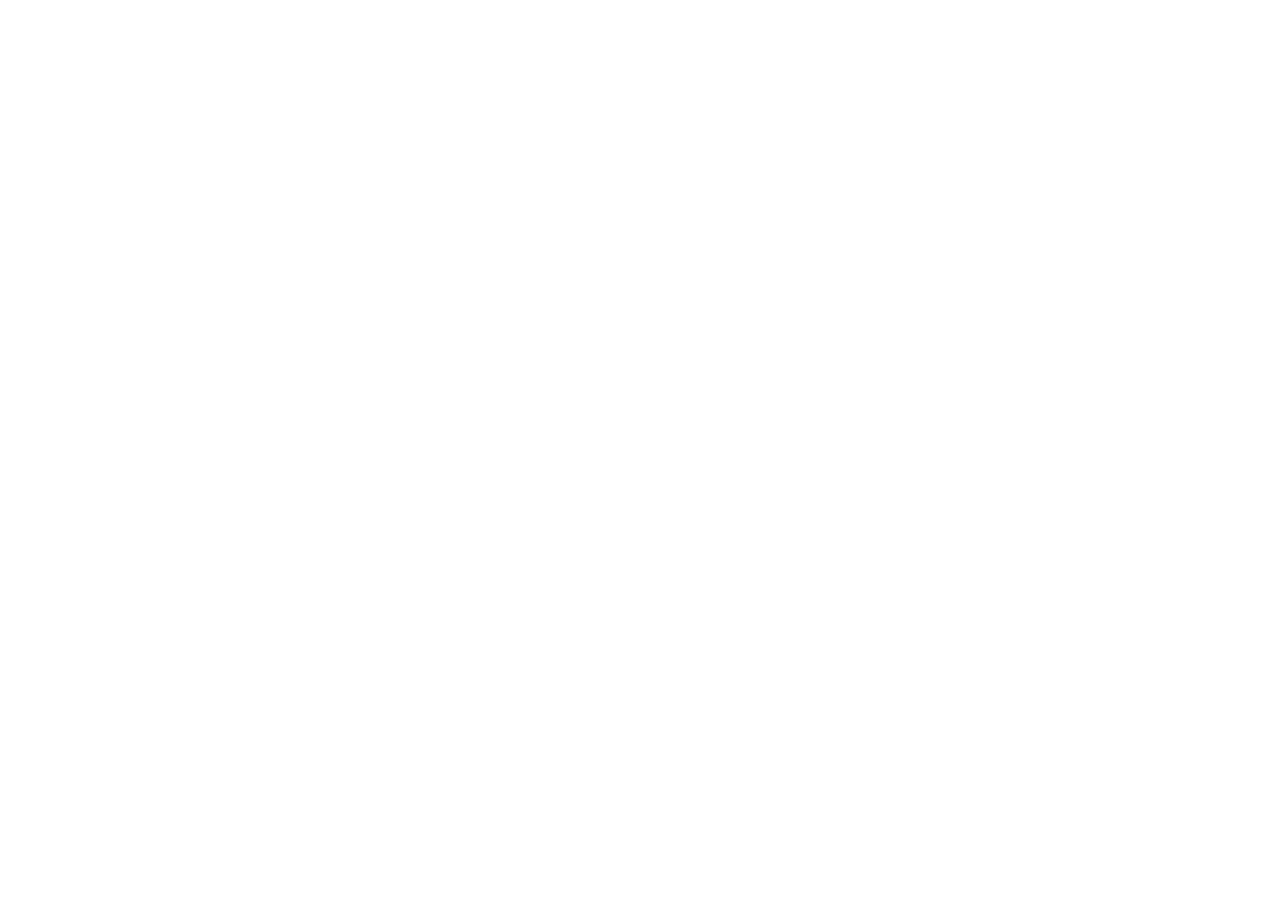
==== index.html @ cda57931 "Criei a página prinical" ====
<!DOCTYPE html>
<html lang="pt-br">
<head>
    <meta charset="UTF-8">
    <meta http-equiv="X-UA-Compatible" content="IE=edge">
    <meta name="viewport" content="width=device-width, initial-scale=1.0">
    <link rel="shortcut icon" href="favicon.ico" type="image/x-icon">
    <title>Projetos Redes Sociais</title>
</head>
<body>
    
</body>
</html>
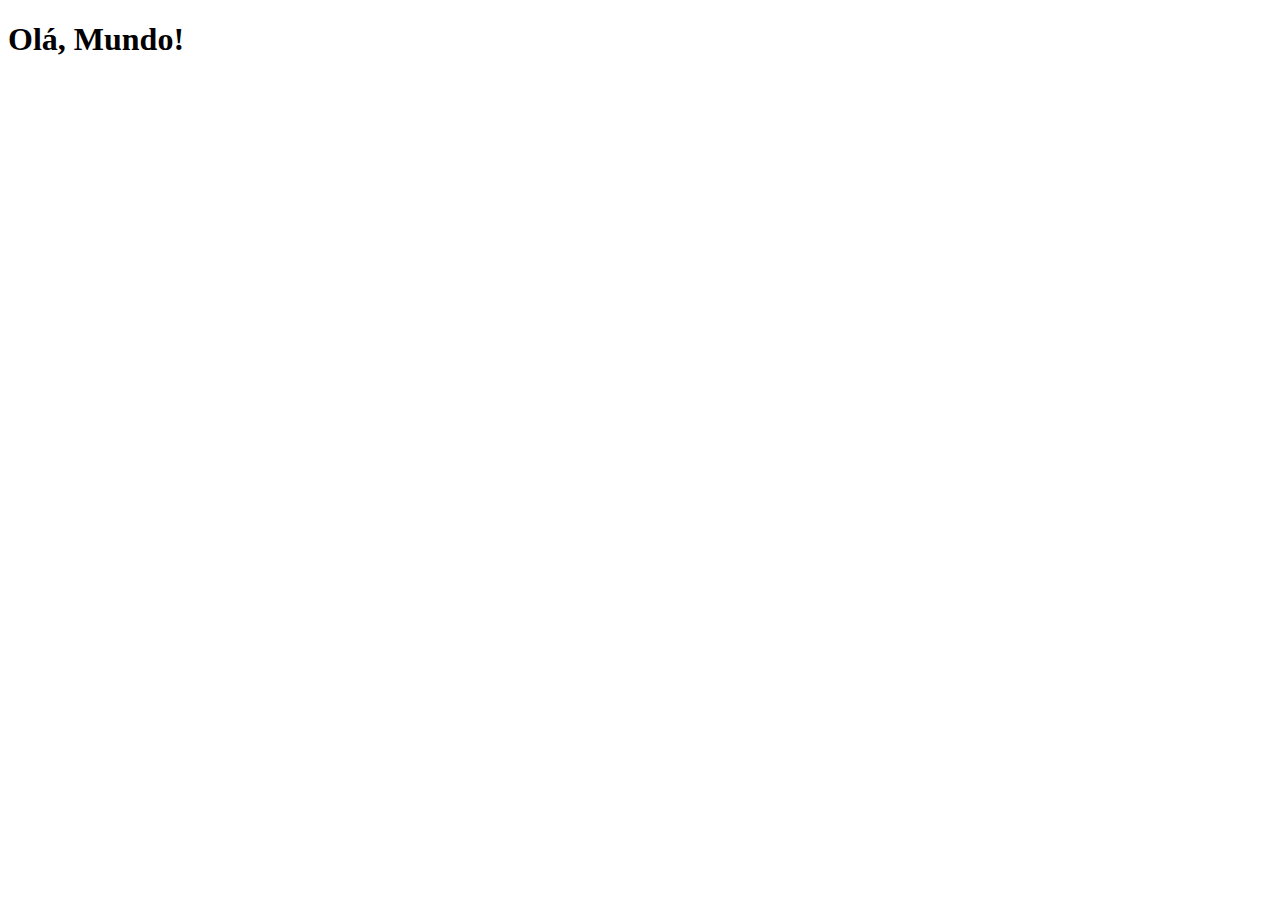
==== commit 30746ee9: "atualizei página" ====
--- a/index.html
+++ b/index.html
@@ -8,6 +8,6 @@
     <title>Projetos Redes Sociais</title>
 </head>
 <body>
-    
+    <h1>Olá, Mundo!</h1>
 </body>
 </html>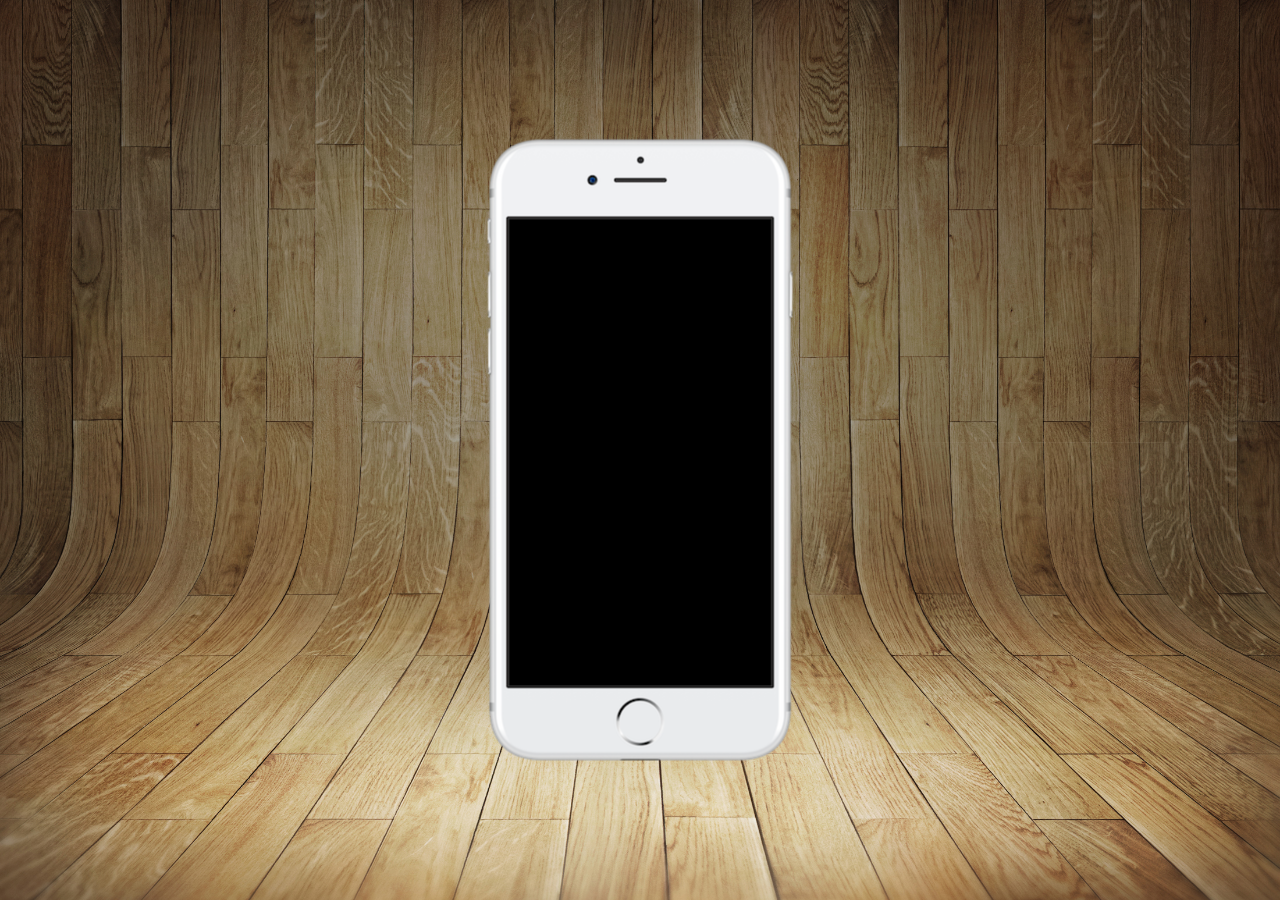
==== commit 81680b27: "Atualizei Estilo" ====
--- a/index.html
+++ b/index.html
@@ -1,13 +1,20 @@
 <!DOCTYPE html>
 <html lang="pt-br">
 <head>
-    <meta charset="UTF-8">
-    <meta http-equiv="X-UA-Compatible" content="IE=edge">
+    <meta charset="UTF-8">    
     <meta name="viewport" content="width=device-width, initial-scale=1.0">
     <link rel="shortcut icon" href="favicon.ico" type="image/x-icon">
+    <link rel="stylesheet" href="estilos/style.css">
     <title>Projetos Redes Sociais</title>
 </head>
 <body>
-    <h1>Olá, Mundo!</h1>
+    <main>
+        <section id="telefone">
+            
+        </section>
+        <section id="redes-sociais">
+
+        </section>
+    </main>
 </body>
 </html>--- a/estilos/style.css
+++ b/estilos/style.css
@@ -0,0 +1,39 @@
+@charset "UTF-8";
+
+* {
+    margin: 0px;
+    padding: 0px;  
+    font-family: Arial, Helvetica, sans-serif;  
+}
+
+
+html, body {
+    height: 100vh;
+    width: 100vw;
+    background-color: black;
+}
+body{
+    background: url('../imagens/fundo-madeira.jpg') no-repeat top center;
+    background-size: cover;
+    background-attachment: fixed;
+}
+
+main {
+    position: relative;
+    height: 100vh;    
+    
+}
+
+section#telefone {
+    position: absolute;
+    top: 50%;
+    left: 50%;
+    transform: translate(-50%, -50%);
+
+    height: 627px;
+    width: 311px;
+   
+    background:  url('../imagens/frame-iphone.png') no-repeat;
+ 
+}
+
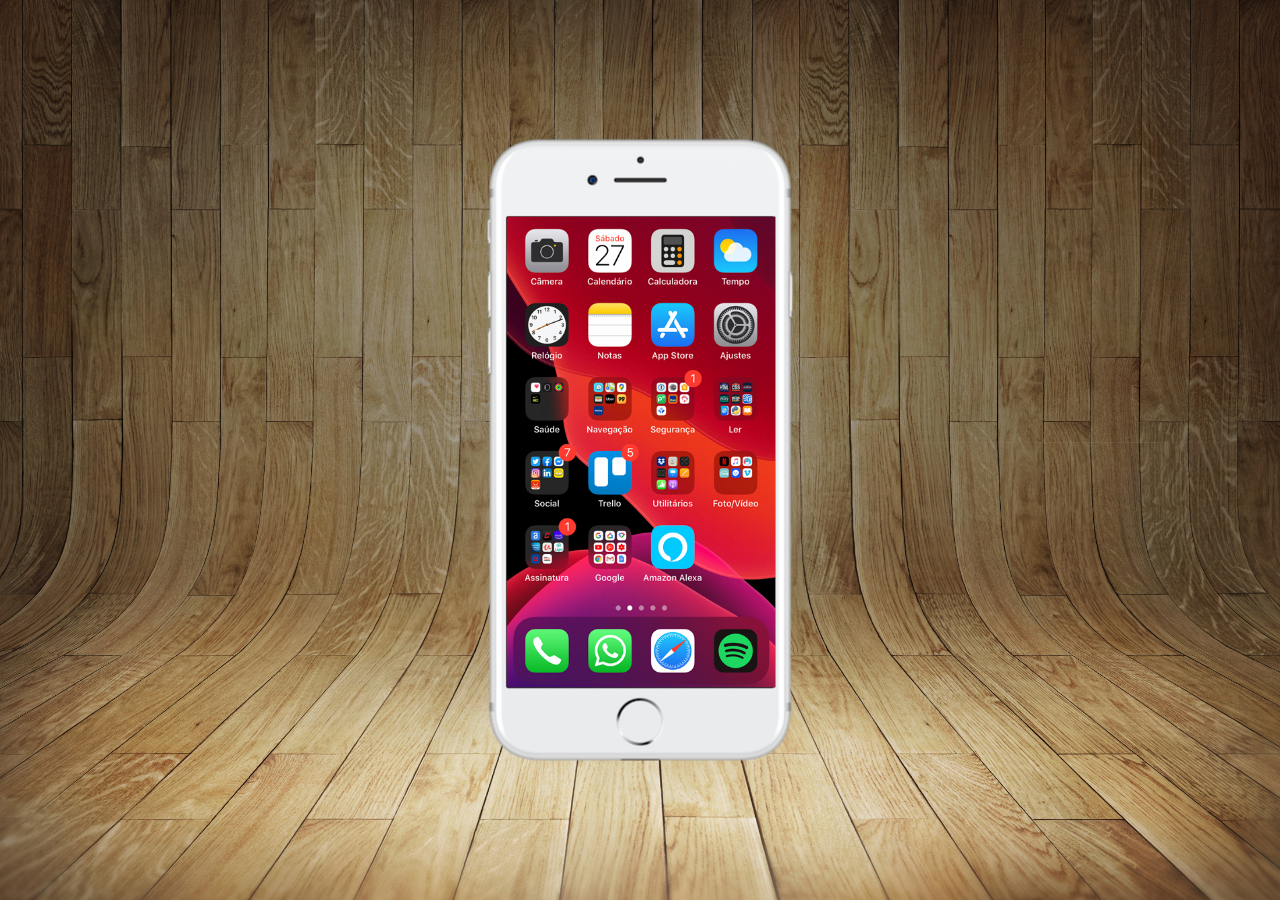
==== commit 7cf46724: "Criei a tela Home" ====
--- a/index.html
+++ b/index.html
@@ -10,6 +10,8 @@
 <body>
     <main>
         <section id="telefone">
+            <iframe src="home.html" name="tela" id="tela"
+            frameborder="0"></iframe>
             
         </section>
         <section id="redes-sociais">
--- a/estilos/style.css
+++ b/estilos/style.css
@@ -37,3 +37,11 @@
  
 }
 
+iframe#tela{
+    position: relative;
+    top: 80px;
+    left: 22px;
+    width: 269px;
+    height: 471px;
+}
+
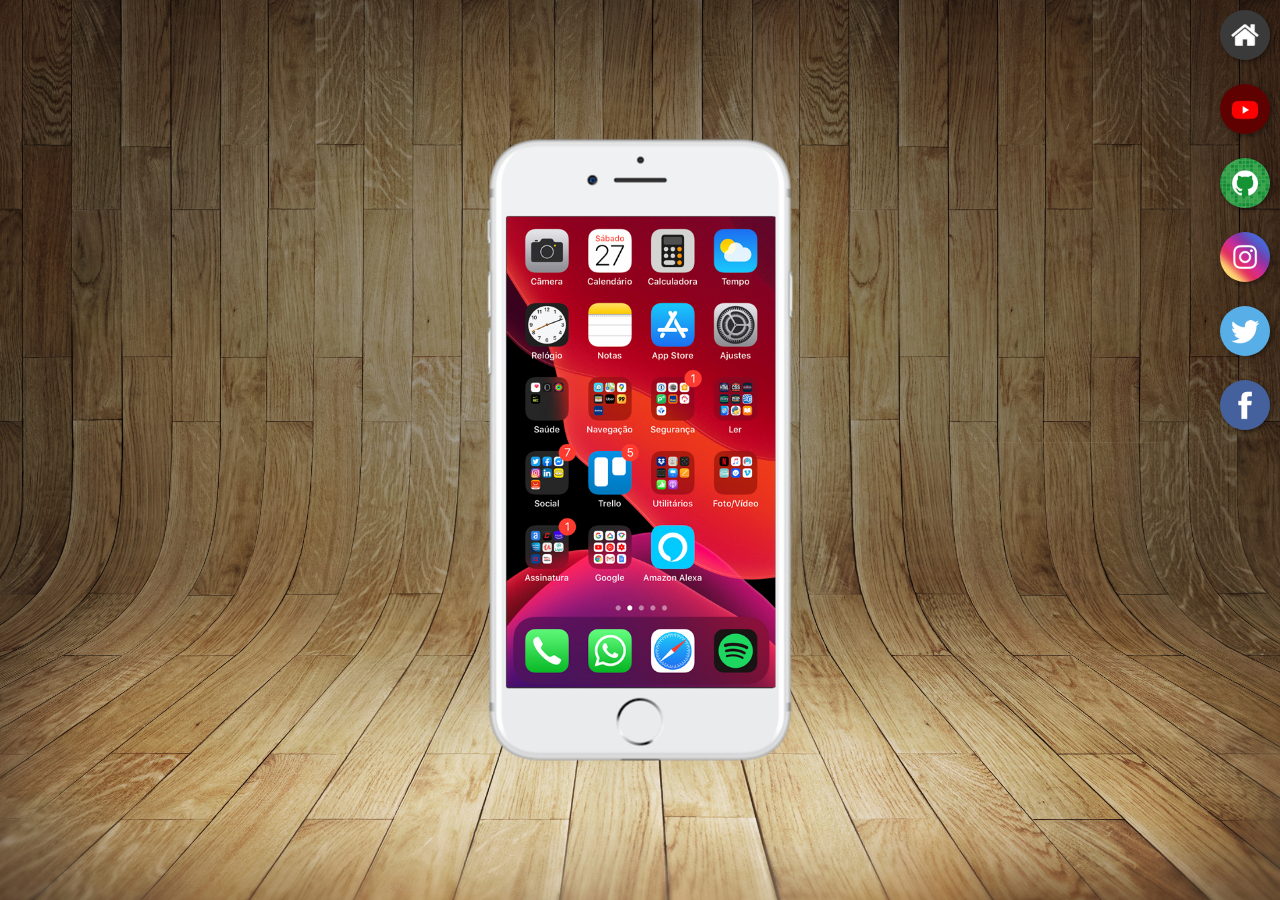
==== commit b7f83cee: "criei botões na lateral" ====
--- a/index.html
+++ b/index.html
@@ -11,11 +11,18 @@
     <main>
         <section id="telefone">
             <iframe src="home.html" name="tela" id="tela"
-            frameborder="0"></iframe>
+            frameborder="0">
+                Seu navegador não é compatível com isso.
+        </iframe>
             
         </section>
         <section id="redes-sociais">
-
+            <a href="" target="tela"><img src="imagens/logo-home.jpg" alt="Home"></a><br>
+            <a href="" target="tela"> <img src="imagens/logo-youtube.jpg" alt="Youtube"></a><br>
+            <a href="" target="tela"><img src="imagens/logo-github.jpg" alt="GitHub"></a><br>
+            <a href="" target="tela"><img src="imagens/logo-instagram.jpg" alt="Instagram"></a><br>
+            <a href="" target="tela"><img src="imagens/logo-twitter.jpg" alt="Twitter"></a><br>
+            <a href="" target="tela"><img src="imagens/logo-facebook.jpg" alt="Facebook"></a>
         </section>
     </main>
 </body>
--- a/estilos/style.css
+++ b/estilos/style.css
@@ -44,4 +44,22 @@
     width: 269px;
     height: 471px;
 }
+section#redes-sociais {
+    text-align: right;
 
+}
+
+section#redes-sociais img{
+    width: 50px;
+    margin: 10px;
+    border-radius: 50%;
+    box-shadow: 2px 2px 5px rgba(0, 0, 0, 0.425);
+    box-sizing: border-box;
+    
+}
+section#redes-sociais img:hover{
+    border: 2px solid rgba(255, 255, 255, 0.486);
+    transform: translate(-3px, -3px);
+    box-shadow: 5px 5px 10px black;
+    transition: transform 1s, border 1s;
+}
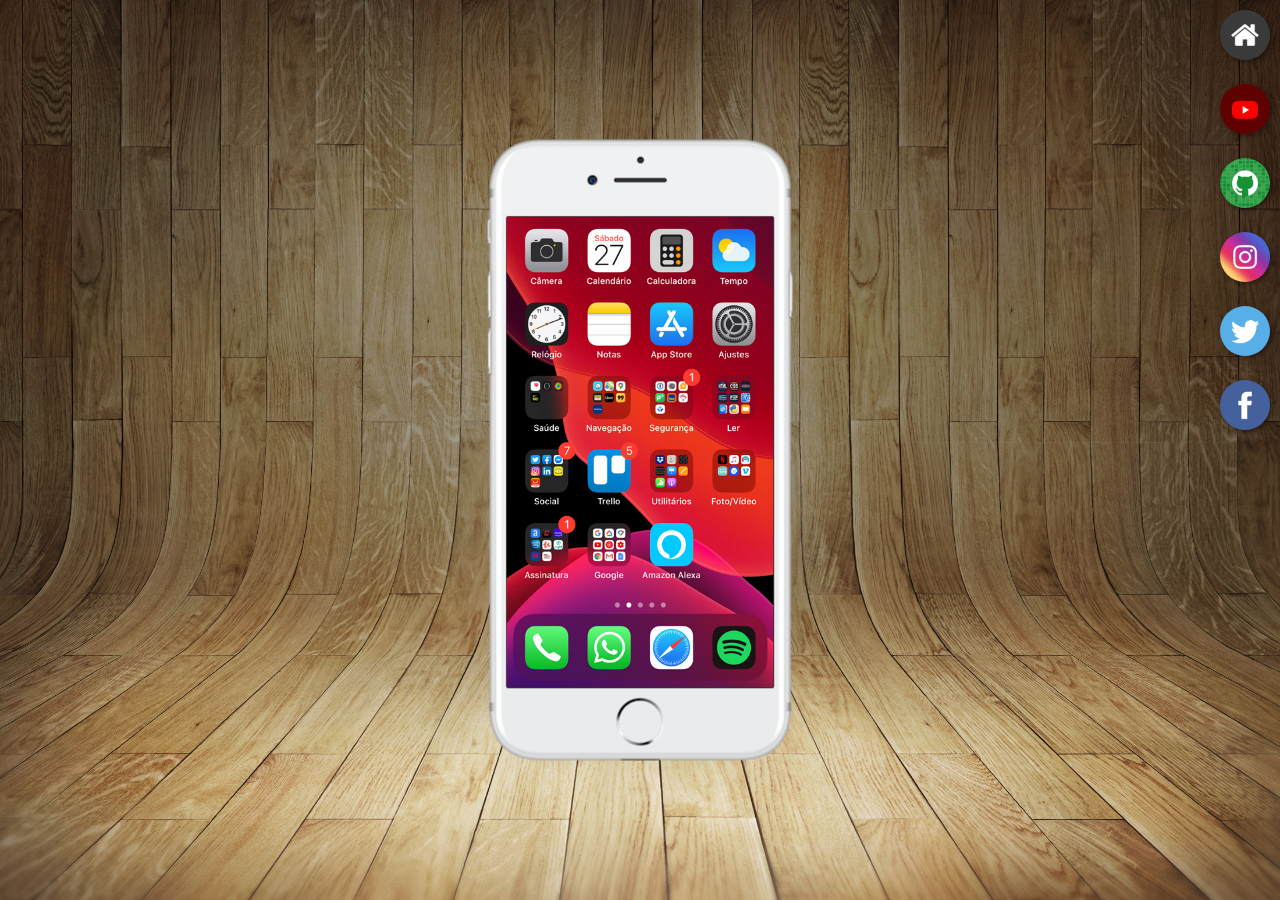
==== commit dfb79449: "Projeto finalizado" ====
--- a/index.html
+++ b/index.html
@@ -17,12 +17,12 @@
             
         </section>
         <section id="redes-sociais">
-            <a href="" target="tela"><img src="imagens/logo-home.jpg" alt="Home"></a><br>
-            <a href="" target="tela"> <img src="imagens/logo-youtube.jpg" alt="Youtube"></a><br>
-            <a href="" target="tela"><img src="imagens/logo-github.jpg" alt="GitHub"></a><br>
-            <a href="" target="tela"><img src="imagens/logo-instagram.jpg" alt="Instagram"></a><br>
-            <a href="" target="tela"><img src="imagens/logo-twitter.jpg" alt="Twitter"></a><br>
-            <a href="" target="tela"><img src="imagens/logo-facebook.jpg" alt="Facebook"></a>
+            <a href="home.html" target="tela"><img src="imagens/logo-home.jpg" alt="Home"></a><br>
+            <a href="youtube.html" target="tela"> <img src="imagens/logo-youtube.jpg" alt="Youtube"></a><br>
+            <a href="github.html" target="tela"><img src="imagens/logo-github.jpg" alt="GitHub"></a><br>
+            <a href="instagram.html" target="tela"><img src="imagens/logo-instagram.jpg" alt="Instagram"></a><br>
+            <a href="twitter.html" target="tela"><img src="imagens/logo-twitter.jpg" alt="Twitter"></a><br>
+            <a href="facebook.html" target="tela"><img src="imagens/logo-facebook.jpg" alt="Facebook"></a>
         </section>
     </main>
 </body>
--- a/estilos/style.css
+++ b/estilos/style.css
@@ -41,7 +41,7 @@
     position: relative;
     top: 80px;
     left: 22px;
-    width: 269px;
+    width: 267px;
     height: 471px;
 }
 section#redes-sociais {
